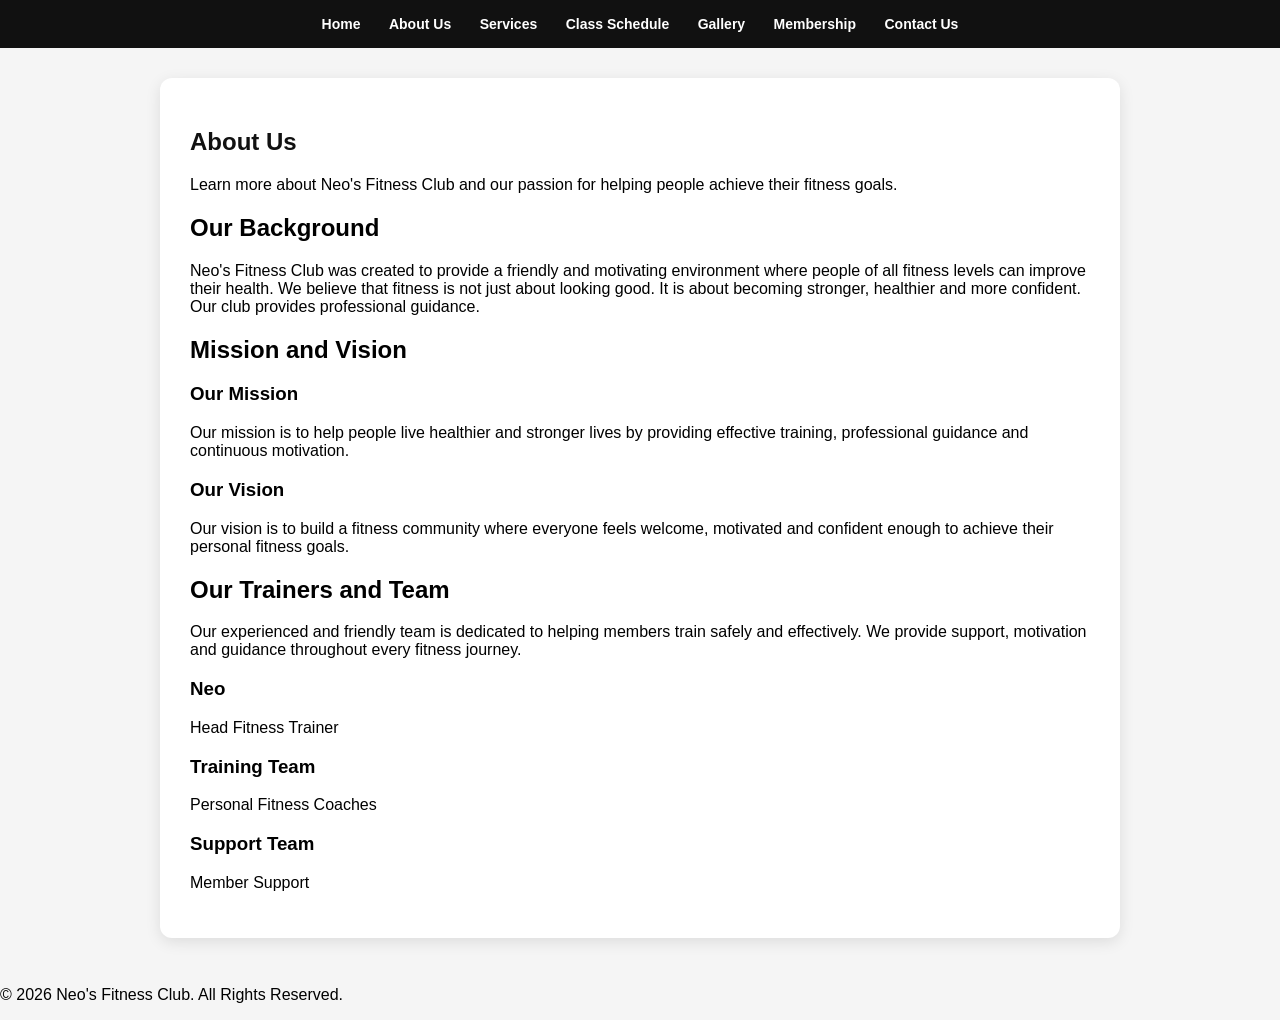
==== HTML/About Us Page.html @ 88920744 "Fixed HTML structure, added comments, changelog and references" ====
<!DOCTYPE html>
<html>
<head>
    <title>About Us - Neo's Fitness Club</title>
    <link rel="stylesheet" href="../CSS/styling.css">
</head>
<body class="inner-page">
    <!-- /* Header with navigation - same on all pages */ -->
    <header>
        <nav>
            <a href="../index.html">Home</a>
            <a href="About Us Page.html">About Us</a>
            <a href="Services.html">Services</a>
            <a href="Class Schedule Page.html">Class Schedule</a>
            <a href="Gallery Page.html">Gallery</a>
            <a href="Membership Registration Page.html">Membership</a>
            <a href="Contact Us Page.html">Contact Us</a>
        </nav>
    </header>

    <!-- /* Main content area */ -->
    <main>
        <section>
            <div class="card">
               <h1>About Us</h1>
    <p>Learn more about Neo's Fitness Club and our passion for helping people achieve their fitness goals.</p>

    <h2>Our Background</h2>
    <p>Neo's Fitness Club was created to provide a friendly and motivating environment where people of all fitness levels can improve their health. We believe that fitness is not just about looking good. It is about becoming stronger, healthier and more confident. Our club provides professional guidance.</p>

    <h2>Mission and Vision</h2>
    <h3>Our Mission</h3>
    <p>Our mission is to help people live healthier and stronger lives by providing effective training, professional guidance and continuous motivation.</p>

    <h3>Our Vision</h3>
    <p>Our vision is to build a fitness community where everyone feels welcome, motivated and confident enough to achieve their personal fitness goals.</p>

    <h2>Our Trainers and Team</h2>
    <p>Our experienced and friendly team is dedicated to helping members train safely and effectively. We provide support, motivation and guidance throughout every fitness journey.</p>

    <h3>Neo</h3>
    <p>Head Fitness Trainer</p>

    <h3>Training Team</h3>
    <p>Personal Fitness Coaches</p>

    <h3>Support Team</h3>
    <p>Member Support</p>
               
            </div>
        </section>
    </main>

    <!-- /* Footer section */ -->
    <footer>
        <p><br>© 2026 Neo's Fitness Club. All Rights Reserved.</p>
    </footer>
</body>
</html>
---- CSS/styling.css ----
/* NEO'S FITNESS CLUB - FINAL CSS - FOR ALL PAGES */
body {
    font-family: Arial, sans-serif;
    margin: 0;
    padding: 0;
    background: #f5f5f5;
}
nav {
    background: #111;
    padding: 15px;
    text-align: center;
    position: sticky;
    top: 0;
}
nav a {
    color: white;
    text-decoration: none;
    margin: 0 12px;
    font-weight: bold;
    font-size: 14px;
}
nav a:hover {
    color: #ff6600;
}
.card {
    background: white;
    max-width: 900px;
    margin: 30px auto;
    padding: 30px;
    border-radius: 12px;
    box-shadow: 0 4px 15px rgba(0,0,0,0.1);
}
h1 {
    color: #111;
}
img {
    border-radius: 10px;
    max-width: 100%;
}
table {
    width: 100%;
    border-collapse: collapse;
    margin: 20px 0;
}
th, td {
    border: 1px solid #5a4a42;
    padding: 12px;
    text-align: left;
}
th {
    background: #3a2e2a;
    color: white;
}
td {
    background: #fffaf5;
}
tr:nth-child(even) td {
    background: #efe9e1;
}
/* FIX HUGE GALLERY IMAGES */
.gallery-grid {
    display: grid;
    grid-template-columns: 1fr 1fr;
    gap: 15px;
}
.gallery-grid img, .gallery-item img {
    width: 100% !important;
    height: 200px !important;
    object-fit: cover;
    border-radius: 10px;
    display: block;
}
/* Aesthetic Form - Membership */
form label {
    display: block;
    margin-top: 12px;
    font-weight: bold;
    color: #3a2e2a;
}
form input[type="text"], form input[type="email"], 
form input[type="tel"], form input[type="date"], form select {
    width: 100%;
    padding: 10px;
    margin-top: 5px;
    border: 1px solid #e8ddd0;
    border-radius: 6px;
    background: white;
    box-sizing: border-box;
}
form button {
    margin-top: 20px;
    background: #ff6600;
    color: white;
    border: none;
    padding: 12px 25px;
    border-radius: 6px;
    cursor: pointer;
    font-size: 16px;
}
form button:hover {
    background: #3a2e2a;
}
.radio-group {
    margin: 15px 0;
    background: white;
    padding: 15px;
    border-radius: 6px;
    border: 1px solid #e8ddd0;
}
.contact-grid {
    display: grid;
    grid-template-columns: 1fr 1fr;
    gap: 30px;
    margin-top: 20px;
}
textarea {
    width: 100%;
    padding: 10px;
    border: 1px solid #e8ddd0;
    border-radius: 6px;
    box-sizing: border-box;
}
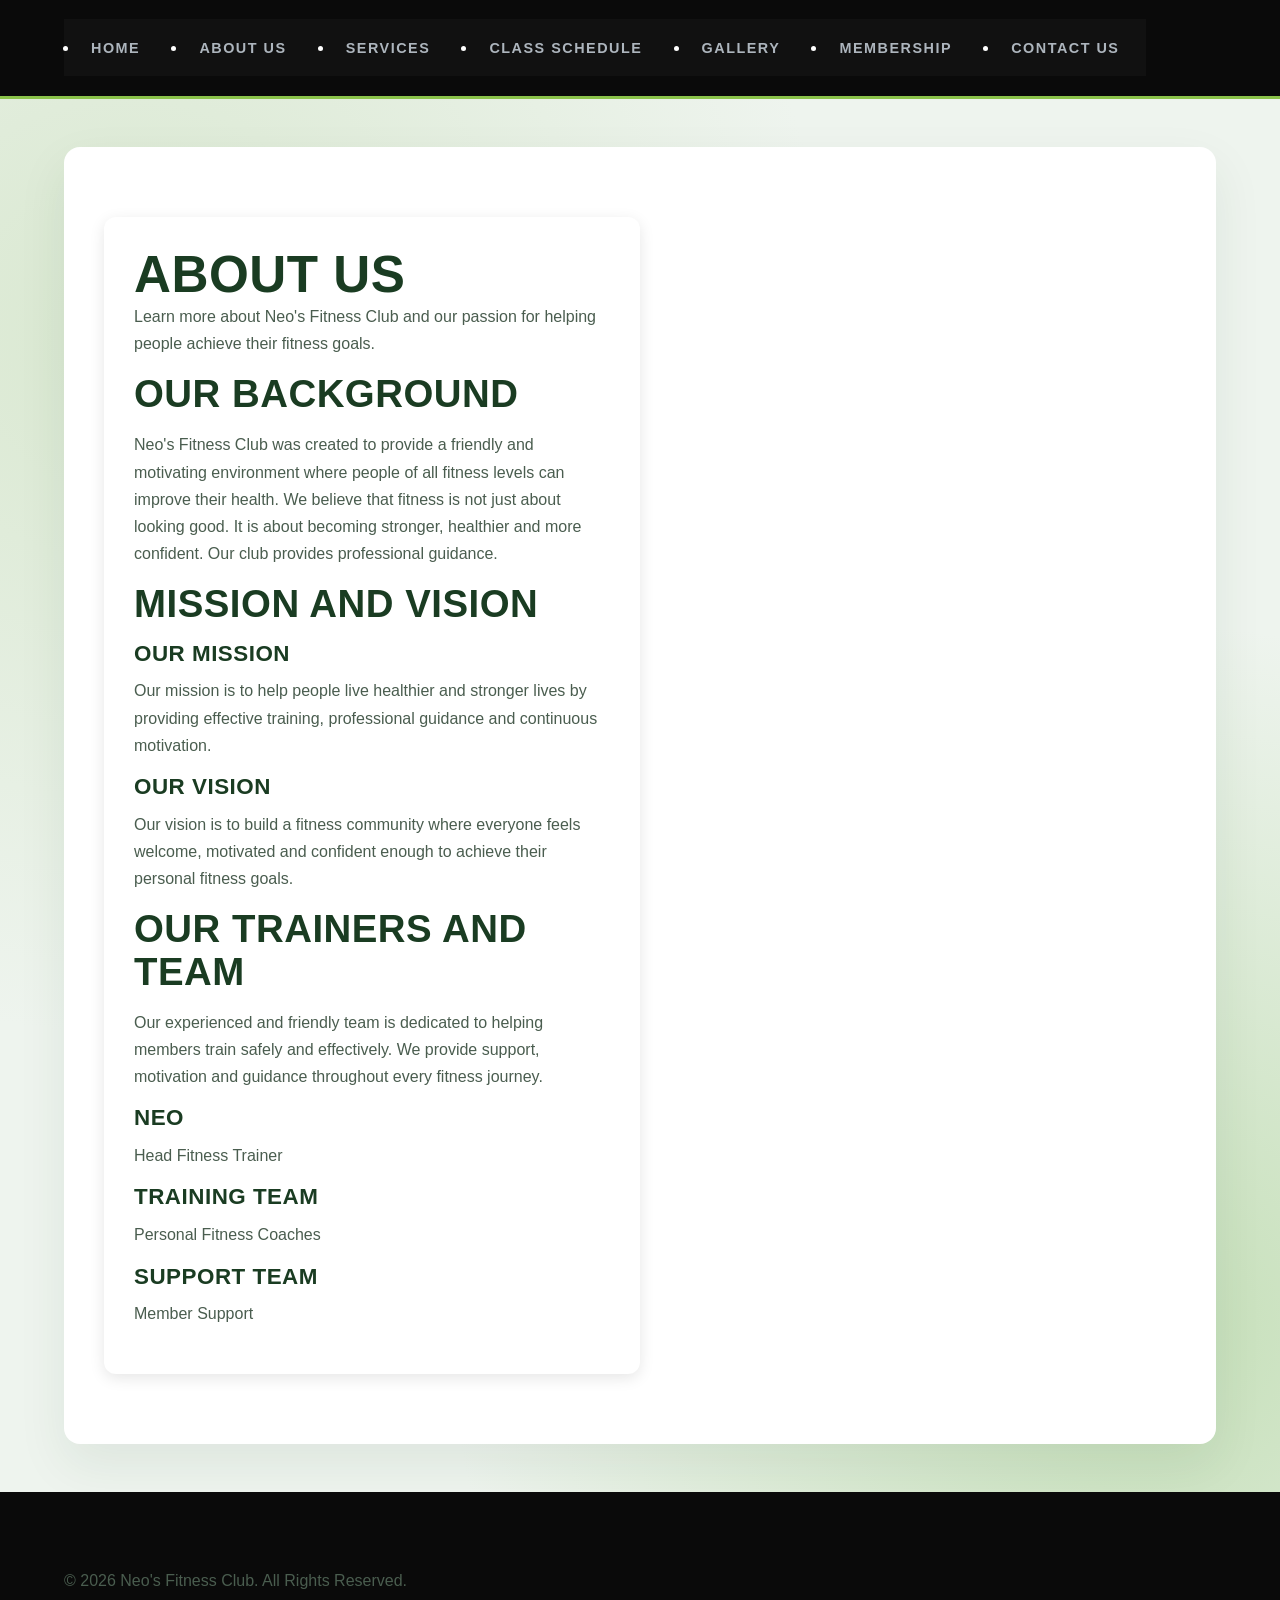
==== commit 4267000a: "Added unorderd list" ====
--- a/HTML/About Us Page.html
+++ b/HTML/About Us Page.html
@@ -6,17 +6,19 @@
 </head>
 <body class="inner-page">
     <!-- /* Header with navigation - same on all pages */ -->
-    <header>
-        <nav>
-            <a href="../index.html">Home</a>
-            <a href="About Us Page.html">About Us</a>
-            <a href="Services.html">Services</a>
-            <a href="Class Schedule Page.html">Class Schedule</a>
-            <a href="Gallery Page.html">Gallery</a>
-            <a href="Membership Registration Page.html">Membership</a>
-            <a href="Contact Us Page.html">Contact Us</a>
-        </nav>
-    </header>
+<header>
+<nav>
+    <ul>
+    <li><a href="../index.html">HOME</a></li>
+    <li><a href="About Us Page.html">ABOUT US</a></li>
+    <li><a href="Services.html">SERVICES</a></li>
+    <li><a href="Class Schedule Page.html">CLASS SCHEDULE</a></li>
+    <li><a href="Gallery Page.html">GALLERY</a></li>
+    <li><a href="Membership Registration Page.html">MEMBERSHIP</a></li>
+    <li><a href="Contact Us Page.html">CONTACT US</a></li>
+    </ul>
+</nav>
+</header>
 
     <!-- /* Main content area */ -->
     <main>
--- a/CSS/styling.css
+++ b/CSS/styling.css
@@ -1,4 +1,4 @@
-/* NEO'S FITNESS CLUB - FINAL CSS - FOR ALL PAGES */
+/* NEO'S FITNESS CLUB  CSS - FOR ALL PAGES */
 body {
     font-family: Arial, sans-serif;
     margin: 0;
@@ -63,9 +63,9 @@
     grid-template-columns: 1fr 1fr;
     gap: 15px;
 }
-.gallery-grid img, .gallery-item img {
-    width: 100% !important;
-    height: 200px !important;
+.gallery-grid img {
+    width: 100%;
+    height: 200px ;
     object-fit: cover;
     border-radius: 10px;
     display: block;
@@ -89,7 +89,7 @@
 }
 form button {
     margin-top: 20px;
-    background: #ff6600;
+    background: #6600ffae;
     color: white;
     border: none;
     padding: 12px 25px;
@@ -119,4 +119,396 @@
     border: 1px solid #e8ddd0;
     border-radius: 6px;
     box-sizing: border-box;
+}
+/* =======================================================
+   NEO'S FITNESS CLUB
+   ======================================================= */
+
+/* 2.2 CSS RESET + 3.2 RELATIVE UNITS */
+* {
+    margin: 0;
+    padding: 0;
+    box-sizing: border-box;
+}
+
+:root {
+    /* PROFESSIONAL FITNESS PALETTE */
+    --black: #0a0a0a;
+    --charcoal: #1c1c1e;
+    --dark-grey: #2c2c2e;
+    --off-white: #f8f9fa;
+    --light-grey: #e9ecef;
+    --red: #e10600; /* Power Red - Professional */
+    --red-hover: #b80500;
+    --text-dark: #212529;
+    --text-light: #adb5bd;
+}
+
+html {
+    scroll-behavior: smooth;
+}
+
+body {
+    /* 2.2 Base Style + 2.3 Typography */
+    font-family: 'Inter', 'Segoe UI', Roboto, sans-serif;
+    font-size: 1rem;
+    line-height: 1.7;
+    color: var(--text-dark);
+    background-color: var(--off-white);
+}
+
+/* 2.3 TYPOGRAPHY */
+h1, h2, h3 {
+    font-family: 'Oswald', 'Montserrat', sans-serif;
+    font-weight: 700;
+    line-height: 1.1;
+    letter-spacing: 0.5px;
+    text-transform: uppercase;
+    color: var(--black);
+}
+
+h1 { font-size: 3.5rem; }
+h2 { font-size: 2.5rem; margin-bottom: 1rem; }
+h3 { font-size: 1.4rem; margin-bottom: 0.5em; }
+p { font-size: 1rem; margin-bottom: 1em; color: #495057; }
+
+/* -------------------------------------------------------
+   2.4 LAYOUT STRUCTURE - DESKTOP
+   display, flex-direction, grid-template-areas
+   ------------------------------------------------------- */
+header {
+    display: flex;
+    flex-direction: row;
+    justify-content: space-between;
+    align-items: center;
+    padding: 1.2rem 5%;
+    background-color: var(--black);
+    color: white;
+    position: sticky;
+    top: 0;
+    z-index: 100;
+    border-bottom: 3px solid var(--red);
+}
+
+nav ul {
+    display: flex;
+    flex-direction: row;
+    gap: 2.5rem;
+}
+
+.hero {
+    display: grid;
+    grid-template-areas: "content image";
+    grid-template-columns: 1.1fr 0.9fr;
+    align-items: center;
+    min-height: 90vh;
+    padding: 5rem 5%;
+    background-color: var(--black);
+    color: white;
+}
+
+.hero h1, .hero p { color: white; }
+
+.container {
+    display: grid;
+    grid-template-columns: 2fr 1fr;
+    gap: 3rem;
+    width: 90%;
+    max-width: 1300px;
+    margin: 4rem auto;
+}
+
+.classes-wrapper {
+    display: flex;
+    flex-direction: row;
+    justify-content: space-between;
+    gap: 2rem;
+}
+
+footer {
+    display: flex;
+    flex-direction: row;
+    justify-content: space-between;
+    padding: 3rem 5%;
+    background-color: var(--black);
+    color: var(--text-light);
+}
+
+/* -------------------------------------------------------
+   2.5 VISUAL STYLES - Professional Backgrounds
+   color, background-color, border, box-shadow
+   :hover, :focus, :active
+   ------------------------------------------------------- */
+.logo {
+    font-family: 'Oswald', sans-serif;
+    font-size: 1.9rem;
+    font-weight: 800;
+    letter-spacing: 1px;
+    color: white;
+}
+.logo span { color: var(--red); }
+
+nav ul li a {
+    font-size: 0.9rem;
+    font-weight: 600;
+    letter-spacing: 1.5px;
+    text-transform: uppercase;
+    color: var(--text-light);
+    transition: all 0.3s ease;
+}
+
+.btn {
+    display: inline-block;
+    background-color: var(--red);
+    color: white;
+    border: 2px solid var(--red);
+    padding: 0.9em 2.2em;
+    font-weight: 700;
+    letter-spacing: 1px;
+    text-transform: uppercase;
+    border-radius: 2px;
+    box-shadow: 0 8px 20px rgba(225, 6, 0, 0.3);
+    transition: all 0.3s ease;
+}
+
+.class-card {
+    background-color: #ffffff;
+    border: 1px solid var(--light-grey);
+    border-left: 4px solid var(--red);
+    border-radius: 4px;
+    padding: 2rem;
+    box-shadow: 0 10px 30px rgba(0,0,0,0.05);
+    transition: all 0.3s ease;
+}
+
+/* Professional hover states */
+
+
+nav ul{
+    
+}
+
+.btn:hover {
+    background-color: var(--red-hover);
+    border-color: var(--red-hover);
+    box-shadow: 0 12px 30px rgba(225, 6, 0, 0.4);
+    transform: translateY(-3px);
+}
+.btn:active {
+    transform: translateY(0px);
+    box-shadow: 0 4px 10px rgba(0,0,0,0.2);
+}
+
+.class-card:hover {
+    transform: translateY(-8px);
+    border-left-color: var(--black);
+    box-shadow: 0 20px 40px rgba(0,0,0,0.1);
+}
+
+/* -------------------------------------------------------
+   3.3 RESPONSIVE IMAGES
+   ------------------------------------------------------- */
+.responsive-img, picture img {
+    width: 100%;
+    height: auto;
+    max-width: 100%;
+    object-fit: cover;
+    border-radius: 2px;
+}
+
+/* -------------------------------------------------------
+   3.1 BREAKPOINTS + 3.2 RELATIVE UNITS (rem, em, %)
+   ------------------------------------------------------- */
+@media screen and (max-width: 480px) {
+    h1 { font-size: 2.8rem; }
+    .hero {
+        grid-template-areas: "content" "image";
+        grid-template-columns: 1fr;
+        min-height: auto;
+        text-align: center;
+    }
+    .container { grid-template-columns: 1fr; width: 95%; }
+}
+
+@media screen and (max-width: 480px) {
+    header { flex-direction: column; gap: 1rem; }
+    nav ul { flex-direction: column; gap: 1rem; text-align: center; }
+    .classes-wrapper { flex-direction: column; }
+    footer { flex-direction: column; gap: 2rem; text-align: center; }
+    h1 { font-size: 2.2rem; }
+    .hero { padding: 3rem 5%; }
+}
+/* =======================================================
+   NEO'S FITNESS CLUB - FINAL COMBINED EDITION
+   Professional + Modern Green Background
+   ======================================================= */
+
+/* 2.2 BASE + RESET + 3.2 RELATIVE UNITS */
+* { margin: 0; padding: 0; box-sizing: border-box; }
+
+:root {
+  --sage-bg: #eef4ee;
+  --sage-light: #d9e8d0;
+  --forest: #1a3c22;
+  --forest-light: #2a5a35;
+  --lime: #8bc34a;
+  --lime-hover: #7cb342;
+  --white: #ffffff;
+  --black: #0a0a0a;
+}
+
+html { scroll-behavior: smooth; }
+
+body {
+  /* 2.2 Default style */
+  font-family: 'Inter', 'Segoe UI', sans-serif;
+  font-size: 1rem; /* 3.2 rem */
+  line-height: 1.7;
+  color: #2f3e34;
+  /* NEW MODERN GREEN - replaces white */
+  background-color: var(--sage-bg);
+  background-image: 
+    radial-gradient(circle at 10% 20%, #d9e8d0 0%, transparent 40%),
+    radial-gradient(circle at 90% 80%, #c5dfb8 0%, transparent 40%);
+}
+
+/* 2.3 TYPOGRAPHY */
+h1, h2, h3 {
+  font-family: 'Oswald', sans-serif;
+  font-weight: 800;
+  line-height: 1.1;
+  text-transform: uppercase;
+  color: var(--forest);
+}
+h1 { font-size: 3.2rem; font-weight: 800; }
+h2 { font-size: 2.4rem; margin-bottom: 1rem; }
+h3 { font-size: 1.4rem; margin-bottom: 0.5em; }
+p { font-size: 1rem; margin-bottom: 1em; color: #4a5d4f; }
+
+/* 2.4 LAYOUT STRUCTURE */
+header {
+  display: flex; /* display */
+  flex-direction: row; /* flex-direction */
+  justify-content: space-between; /* from screenshot */
+  align-items: center; /* align-items */
+  padding: 1.2rem 5%; /* 3.2 % */
+  background-color: var(--black);
+  color: white;
+  border-bottom: 3px solid var(--lime);
+  position: sticky;
+  top: 0;
+  z-index: 100;
+}
+
+nav ul {
+  display: flex;
+  flex-direction: row;
+  gap: 2.2rem;
+}
+
+.hero {
+  display: grid; /* Grid */
+  grid-template-areas: "content image"; /* grid-template-areas */
+  grid-template-columns: 1.1fr 0.9fr;
+  align-items: center;
+  min-height: 85vh;
+  padding: 5rem 5%; /* 3.2 % */
+  background: linear-gradient(135deg, #0a0a0a 0%, var(--forest) 100%);
+  color: white;
+}
+.hero h1, .hero p { color: white; }
+
+
+.about-container, .container, main, .content-card {
+  display: grid;
+  grid-template-columns: 1fr 1fr;
+  width: 90%; /* 3.2 % */
+  max-width: 1200px;
+  margin: 3rem auto;
+  background: var(--white);
+  padding: 2.5rem;
+  border-radius: 16px;
+  box-shadow: 0 20px 50px rgba(26,60,34,0.08);
+}
+
+.about-container { display: block; } 
+
+.classes-wrapper {
+  display: flex;
+  flex-direction: row;
+  justify-content: space-between;
+  gap: 2rem;
+  width: 90%;
+  max-width: 1200px;
+  margin: 2rem auto;
+}
+
+footer {
+  display: flex;
+  flex-direction: row;
+  justify-content: space-between;
+  padding: 3rem 5%;
+  background-color: var(--black);
+  color: #c5d9c8;
+  margin-top: 3rem;
+}
+
+/* 2.5 VISUAL STYLES - color, background-color, border, box-shadow */
+.logo { font-family: 'Oswald'; font-size: 1.9rem; font-weight: 800; }
+.logo span { color: var(--lime); }
+
+nav a { color: #c5d9c8; font-weight: 600; text-transform: uppercase; font-size: 0.9rem; transition: 0.3s; }
+
+.btn {
+  display: inline-block;
+  background-color: var(--lime);
+  color: var(--forest);
+  border: 2px solid var(--lime); /* border */
+  padding: 0.9em 2.2em; /* 3.2 em */
+  border-radius: 50px;
+  box-shadow: 0 8px 20px rgba(139,195,74,0.3); /* box-shadow */
+  font-weight: 800;
+  transition: 0.3s;
+}
+
+.class-card, .info-box {
+  background-color: var(--white);
+  border: 1px solid var(--sage-light);
+  border-left: 5px solid var(--lime);
+  border-radius: 12px;
+  padding: 2rem;
+  box-shadow: 0 10px 30px rgba(0,0,0,0.06);
+  transition: 0.3s;
+}
+
+/* :hover, :focus, :active */
+nav a:hover { color: white; }
+nav a:focus { outline: 2px solid var(--lime); outline-offset: 4px; }
+.btn:hover { background-color: var(--lime-hover); transform: translateY(-3px); box-shadow: 0 12px 30px rgba(139,195,74,0.4); }
+.btn:active { transform: translateY(0); }
+.class-card:hover { transform: translateY(-6px); box-shadow: 0 20px 40px rgba(0,0,0,0.12); }
+
+/* 3.3 RESPONSIVE IMAGES */
+.responsive-img, picture img {
+  width: 100%; /* 3.2 % */
+  height: auto;
+  max-width: 100%;
+  border-radius: 8px;
+  object-fit: cover;
+}
+
+/* 3.1 BREAKPOINTS + 3.2 rem/em/% */
+@media screen and (max-width: 1024px) {
+  h1 { font-size: 2.8rem; }
+  .hero { grid-template-areas: "content" "image"; grid-template-columns: 1fr; text-align: center; }
+  .container { grid-template-columns: 1fr; width: 95%; }
+}
+
+@media screen and (max-width: 480px) {
+  header { flex-direction: column; gap: 1rem; }
+  nav ul { flex-direction: column; gap: 0.8rem; }
+  .classes-wrapper { flex-direction: column; }
+  .about-container, .container { display: block; padding: 1.5rem; }
+  footer { flex-direction: column; gap: 1.5rem; text-align: center; }
+  h1 { font-size: 2.2rem; }
 }
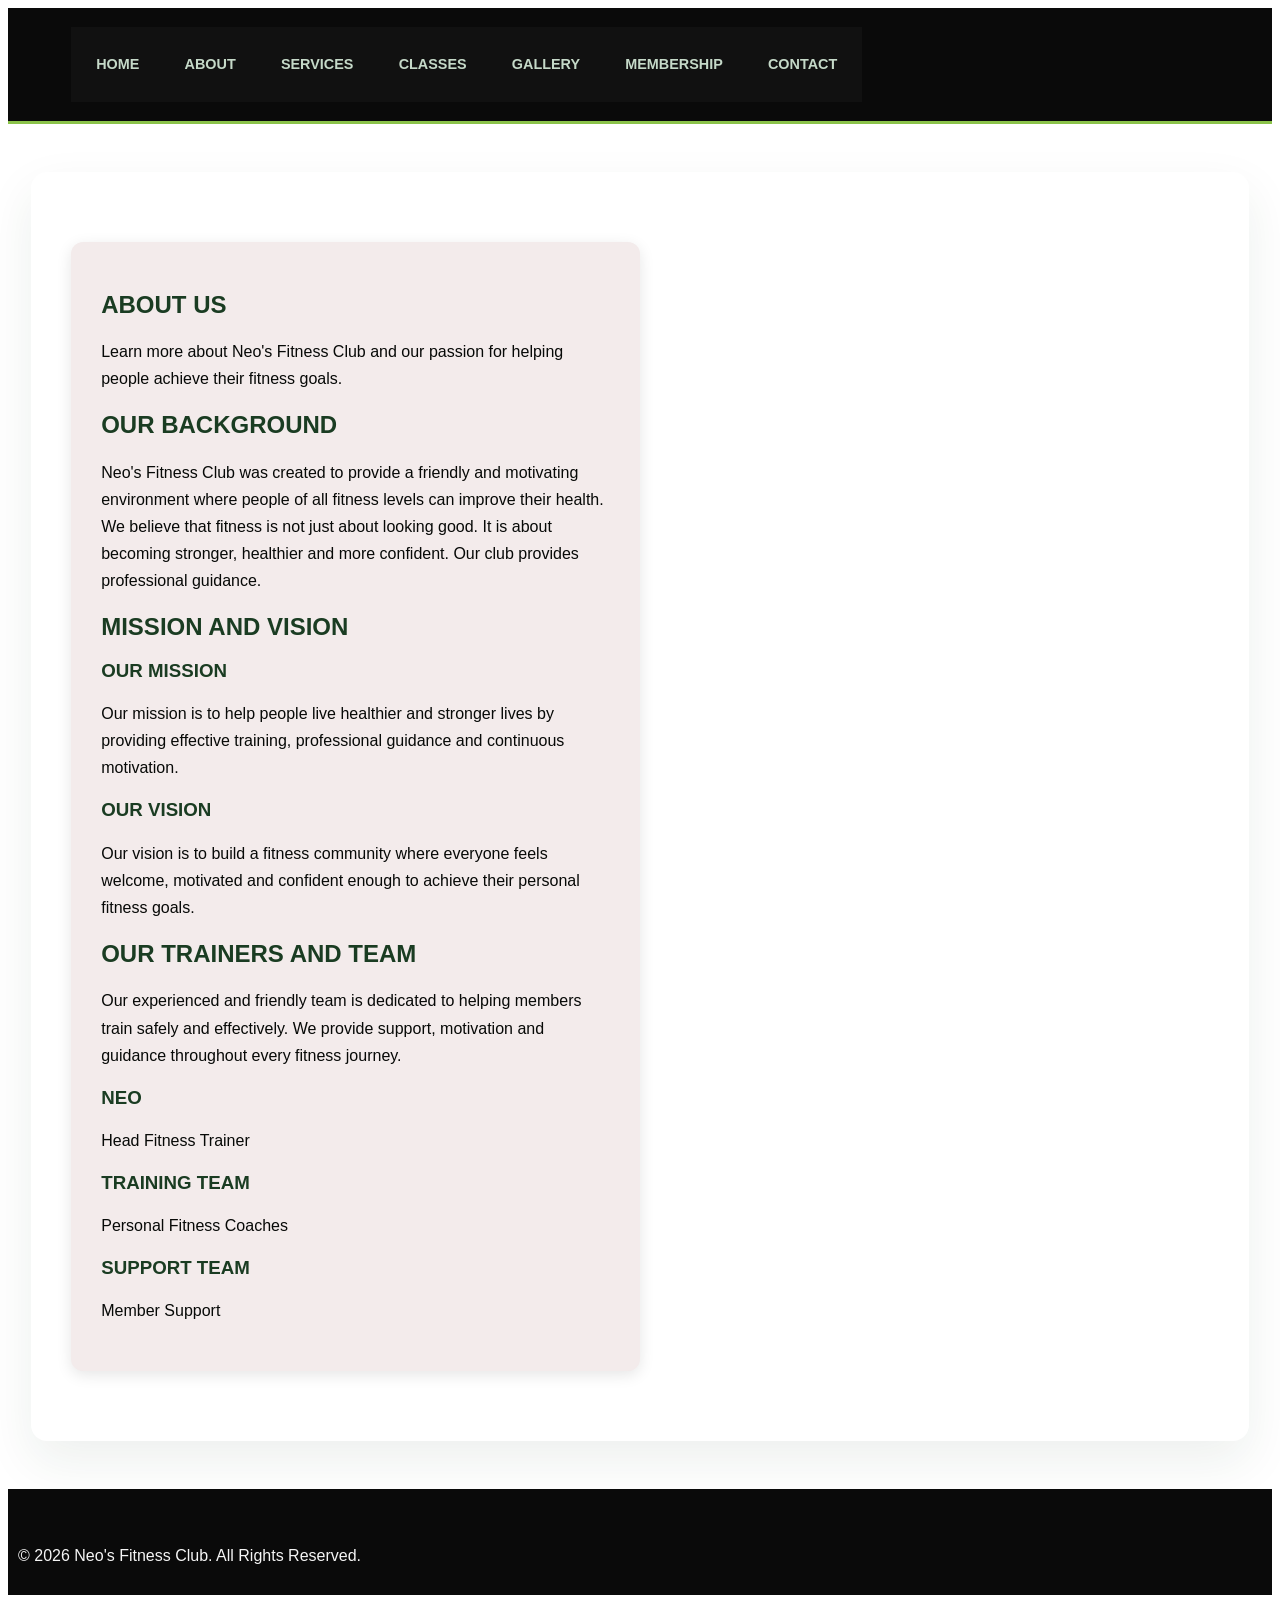
==== commit f09e37de: "edited nav bar" ====
--- a/HTML/About Us Page.html
+++ b/HTML/About Us Page.html
@@ -10,12 +10,12 @@
 <nav>
     <ul>
     <li><a href="../index.html">HOME</a></li>
-    <li><a href="About Us Page.html">ABOUT US</a></li>
+    <li><a href="About Us Page.html">ABOUT </a></li>
     <li><a href="Services.html">SERVICES</a></li>
-    <li><a href="Class Schedule Page.html">CLASS SCHEDULE</a></li>
+    <li><a href="Class Schedule Page.html">CLASSES</a></li>
     <li><a href="Gallery Page.html">GALLERY</a></li>
     <li><a href="Membership Registration Page.html">MEMBERSHIP</a></li>
-    <li><a href="Contact Us Page.html">CONTACT US</a></li>
+    <li><a href="Contact Us Page.html">CONTACT</a></li>
     </ul>
 </nav>
 </header>
--- a/CSS/styling.css
+++ b/CSS/styling.css
@@ -1,29 +1,37 @@
-/* NEO'S FITNESS CLUB  CSS - FOR ALL PAGES */
-body {
-    font-family: Arial, sans-serif;
-    margin: 0;
-    padding: 0;
-    background: #f5f5f5;
-}
+/* NEO'S FITNESS CLUB */
+
+
 nav {
     background: #111;
     padding: 15px;
-    text-align: center;
-    position: sticky;
-    top: 0;
-}
-nav a {
+    text-align: left;
+    margin: 0px;
+}
+nav ul, nav a {
     color: white;
     text-decoration: none;
-    margin: 0 12px;
+    margin: 5px;
+    width: 100%;
     font-weight: bold;
     font-size: 14px;
+    padding: 0;   
+    display: flex;
+    flex-direction: row;
+    list-style: none; 
+    align-items: center;
+
 }
 nav a:hover {
     color: #ff6600;
 }
+ 
+
+    
+
+/* TYPOGRAPHY */
+
 .card {
-    background: white;
+    background: rgb(243, 235, 235);
     max-width: 900px;
     margin: 30px auto;
     padding: 30px;
@@ -37,6 +45,9 @@
     border-radius: 10px;
     max-width: 100%;
 }
+
+/* Table */
+
 table {
     width: 100%;
     border-collapse: collapse;
@@ -57,6 +68,8 @@
 tr:nth-child(even) td {
     background: #efe9e1;
 }
+
+
 /* FIX HUGE GALLERY IMAGES */
 .gallery-grid {
     display: grid;
@@ -70,7 +83,9 @@
     border-radius: 10px;
     display: block;
 }
+
 /* Aesthetic Form - Membership */
+
 form label {
     display: block;
     margin-top: 12px;
@@ -89,7 +104,7 @@
 }
 form button {
     margin-top: 20px;
-    background: #6600ffae;
+    background: orange;
     color: white;
     border: none;
     padding: 12px 25px;
@@ -120,57 +135,9 @@
     border-radius: 6px;
     box-sizing: border-box;
 }
-/* =======================================================
-   NEO'S FITNESS CLUB
-   ======================================================= */
-
-/* 2.2 CSS RESET + 3.2 RELATIVE UNITS */
-* {
-    margin: 0;
-    padding: 0;
-    box-sizing: border-box;
-}
-
-:root {
-    /* PROFESSIONAL FITNESS PALETTE */
-    --black: #0a0a0a;
-    --charcoal: #1c1c1e;
-    --dark-grey: #2c2c2e;
-    --off-white: #f8f9fa;
-    --light-grey: #e9ecef;
-    --red: #e10600; /* Power Red - Professional */
-    --red-hover: #b80500;
-    --text-dark: #212529;
-    --text-light: #adb5bd;
-}
-
-html {
-    scroll-behavior: smooth;
-}
-
-body {
-    /* 2.2 Base Style + 2.3 Typography */
-    font-family: 'Inter', 'Segoe UI', Roboto, sans-serif;
-    font-size: 1rem;
-    line-height: 1.7;
-    color: var(--text-dark);
-    background-color: var(--off-white);
-}
-
-/* 2.3 TYPOGRAPHY */
-h1, h2, h3 {
-    font-family: 'Oswald', 'Montserrat', sans-serif;
-    font-weight: 700;
-    line-height: 1.1;
-    letter-spacing: 0.5px;
-    text-transform: uppercase;
-    color: var(--black);
-}
-
-h1 { font-size: 3.5rem; }
-h2 { font-size: 2.5rem; margin-bottom: 1rem; }
-h3 { font-size: 1.4rem; margin-bottom: 0.5em; }
-p { font-size: 1rem; margin-bottom: 1em; color: #495057; }
+
+
+
 
 /* -------------------------------------------------------
    2.4 LAYOUT STRUCTURE - DESKTOP
@@ -178,22 +145,11 @@
    ------------------------------------------------------- */
 header {
     display: flex;
-    flex-direction: row;
     justify-content: space-between;
-    align-items: center;
-    padding: 1.2rem 5%;
+    align-items: left;
     background-color: var(--black);
     color: white;
-    position: sticky;
-    top: 0;
-    z-index: 100;
     border-bottom: 3px solid var(--red);
-}
-
-nav ul {
-    display: flex;
-    flex-direction: row;
-    gap: 2.5rem;
 }
 
 .hero {
@@ -227,12 +183,17 @@
 
 footer {
     display: flex;
-    flex-direction: row;
     justify-content: space-between;
-    padding: 3rem 5%;
     background-color: var(--black);
-    color: var(--text-light);
-}
+    padding: 10px;
+}
+footer p{
+    color: whitesmoke;
+    text-align: center;
+
+}
+    
+
 
 /* -------------------------------------------------------
    2.5 VISUAL STYLES - Professional Backgrounds
@@ -248,15 +209,6 @@
 }
 .logo span { color: var(--red); }
 
-nav ul li a {
-    font-size: 0.9rem;
-    font-weight: 600;
-    letter-spacing: 1.5px;
-    text-transform: uppercase;
-    color: var(--text-light);
-    transition: all 0.3s ease;
-}
-
 .btn {
     display: inline-block;
     background-color: var(--red);
@@ -282,11 +234,6 @@
 }
 
 /* Professional hover states */
-
-
-nav ul{
-    
-}
 
 .btn:hover {
     background-color: var(--red-hover);
@@ -338,13 +285,8 @@
     h1 { font-size: 2.2rem; }
     .hero { padding: 3rem 5%; }
 }
-/* =======================================================
-   NEO'S FITNESS CLUB - FINAL COMBINED EDITION
-   Professional + Modern Green Background
-   ======================================================= */
 
 /* 2.2 BASE + RESET + 3.2 RELATIVE UNITS */
-* { margin: 0; padding: 0; box-sizing: border-box; }
 
 :root {
   --sage-bg: #eef4ee;
@@ -364,14 +306,9 @@
   font-family: 'Inter', 'Segoe UI', sans-serif;
   font-size: 1rem; /* 3.2 rem */
   line-height: 1.7;
-  color: #2f3e34;
-  /* NEW MODERN GREEN - replaces white */
-  background-color: var(--sage-bg);
-  background-image: 
-    radial-gradient(circle at 10% 20%, #d9e8d0 0%, transparent 40%),
-    radial-gradient(circle at 90% 80%, #c5dfb8 0%, transparent 40%);
-}
-
+  color: #070907;
+
+}
 /* 2.3 TYPOGRAPHY */
 h1, h2, h3 {
   font-family: 'Oswald', sans-serif;
@@ -380,10 +317,7 @@
   text-transform: uppercase;
   color: var(--forest);
 }
-h1 { font-size: 3.2rem; font-weight: 800; }
-h2 { font-size: 2.4rem; margin-bottom: 1rem; }
-h3 { font-size: 1.4rem; margin-bottom: 0.5em; }
-p { font-size: 1rem; margin-bottom: 1em; color: #4a5d4f; }
+
 
 /* 2.4 LAYOUT STRUCTURE */
 header {
@@ -431,28 +365,6 @@
   box-shadow: 0 20px 50px rgba(26,60,34,0.08);
 }
 
-.about-container { display: block; } 
-
-.classes-wrapper {
-  display: flex;
-  flex-direction: row;
-  justify-content: space-between;
-  gap: 2rem;
-  width: 90%;
-  max-width: 1200px;
-  margin: 2rem auto;
-}
-
-footer {
-  display: flex;
-  flex-direction: row;
-  justify-content: space-between;
-  padding: 3rem 5%;
-  background-color: var(--black);
-  color: #c5d9c8;
-  margin-top: 3rem;
-}
-
 /* 2.5 VISUAL STYLES - color, background-color, border, box-shadow */
 .logo { font-family: 'Oswald'; font-size: 1.9rem; font-weight: 800; }
 .logo span { color: var(--lime); }
@@ -481,34 +393,6 @@
   transition: 0.3s;
 }
 
-/* :hover, :focus, :active */
-nav a:hover { color: white; }
-nav a:focus { outline: 2px solid var(--lime); outline-offset: 4px; }
-.btn:hover { background-color: var(--lime-hover); transform: translateY(-3px); box-shadow: 0 12px 30px rgba(139,195,74,0.4); }
-.btn:active { transform: translateY(0); }
-.class-card:hover { transform: translateY(-6px); box-shadow: 0 20px 40px rgba(0,0,0,0.12); }
-
-/* 3.3 RESPONSIVE IMAGES */
-.responsive-img, picture img {
-  width: 100%; /* 3.2 % */
-  height: auto;
-  max-width: 100%;
-  border-radius: 8px;
-  object-fit: cover;
-}
-
-/* 3.1 BREAKPOINTS + 3.2 rem/em/% */
-@media screen and (max-width: 1024px) {
-  h1 { font-size: 2.8rem; }
-  .hero { grid-template-areas: "content" "image"; grid-template-columns: 1fr; text-align: center; }
-  .container { grid-template-columns: 1fr; width: 95%; }
-}
-
-@media screen and (max-width: 480px) {
-  header { flex-direction: column; gap: 1rem; }
-  nav ul { flex-direction: column; gap: 0.8rem; }
-  .classes-wrapper { flex-direction: column; }
-  .about-container, .container { display: block; padding: 1.5rem; }
-  footer { flex-direction: column; gap: 1.5rem; text-align: center; }
-  h1 { font-size: 2.2rem; }
-}+
+
+
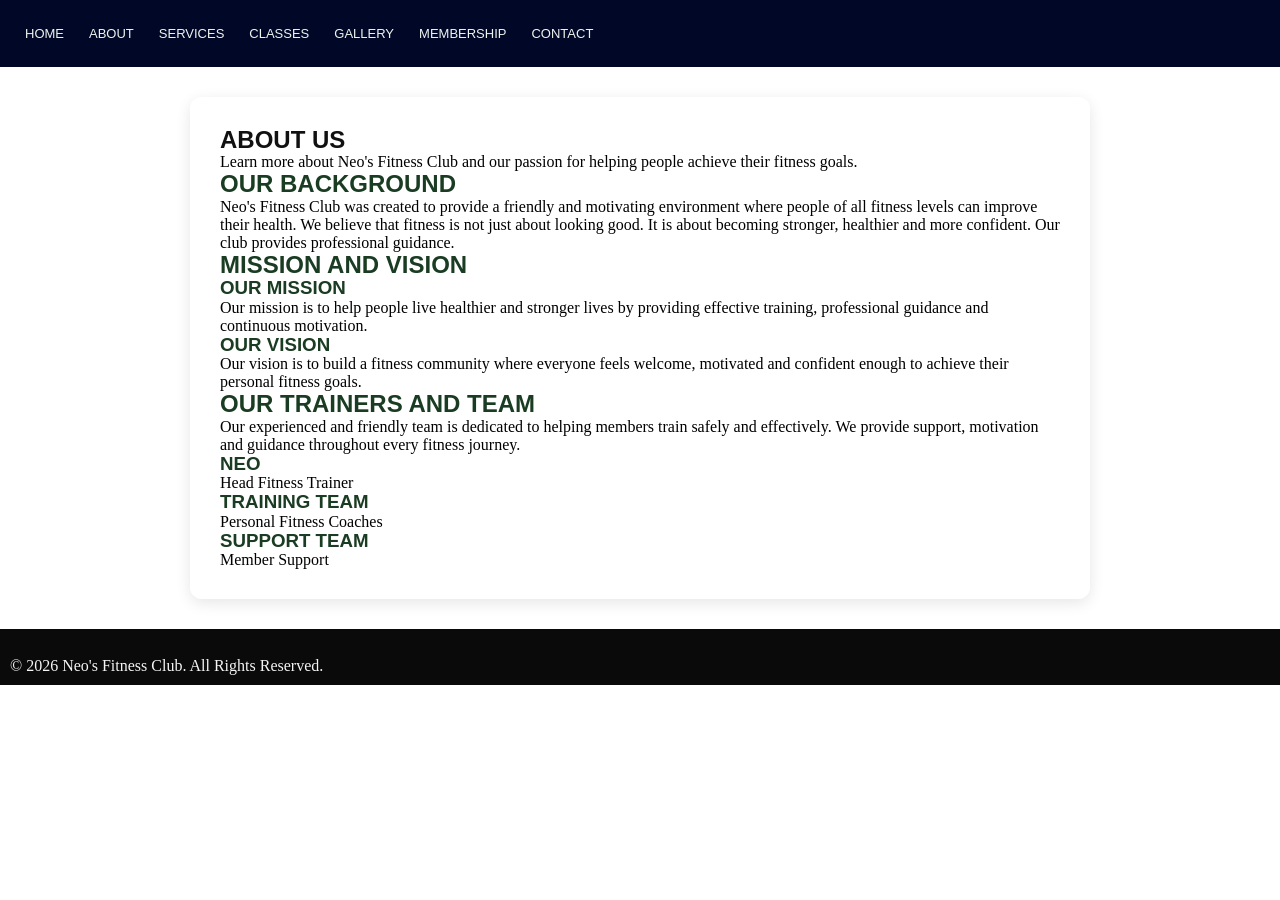
==== commit e076fb0c: "removed <main>" ====
--- a/HTML/About Us Page.html
+++ b/HTML/About Us Page.html
@@ -21,7 +21,7 @@
 </header>
 
     <!-- /* Main content area */ -->
-    <main>
+    
         <section>
             <div class="card">
                <h1>About Us</h1>
@@ -51,7 +51,7 @@
                
             </div>
         </section>
-    </main>
+
 
     <!-- /* Footer section */ -->
     <footer>
--- a/CSS/styling.css
+++ b/CSS/styling.css
@@ -1,37 +1,99 @@
 /* NEO'S FITNESS CLUB */
-
-
-nav {
-    background: #111;
-    padding: 15px;
-    text-align: left;
+*{
+    padding: 0;
+    margin: 0;
+    box-sizing: border-box;
+}
+
+/* 2.3 TYPOGRAPHY */
+h1, h2, h3 {
+  font-family: 'Oswald', sans-serif;
+  font-weight: 800;
+  line-height: 1.1;
+  text-transform: uppercase;
+  color: var(--forest);
+}
+
+.about-container, .container, main, .content-card {
+  display: grid;
+  grid-template-columns: 1fr 1fr;
+  width: 90%; /* 3.2 % */
+  max-width: 1200px;
+  margin: 3rem auto;
+  background: var(--white);
+  padding: 2.5rem;
+  border-radius: 16px;
+  box-shadow: 0 20px 50px rgba(26,60,34,0.08);
+}
+
+/* 2.5 VISUAL STYLES - color, background-color, border, box-shadow */
+.logo { 
+     font-family: 'Oswald';
+     font-size: 1.9rem; font-weight: 800; }
+.logo span { 
+    color: var(--lime);
+ }
+
+
+
+.btn {
+  display: inline-block;
+  background-color: var(--lime);
+  color: var(--forest);
+  border: 2px solid var(--lime); /* border */
+  padding: 0.9em 2.2em; /* 3.2 em */
+  border-radius: 50px;
+  box-shadow: 0 8px 20px rgba(139,195,74,0.3); /* box-shadow */
+  font-weight: 800;
+  transition: 0.3s;
+}
+
+.class-card, .info-box {
+  background-color: var(--white);
+  border: 1px solid var(--sage-light);
+  border-left: 5px solid var(--lime);
+  border-radius: 12px;
+  padding: 2rem;
+  box-shadow: 0 10px 30px rgba(0,0,0,0.06);
+  transition: 0.3s;
+}
+
+header{
+    background-color: #010827;
     margin: 0px;
-}
-nav ul, nav a {
-    color: white;
+    padding: 20px;
+   
+}
+nav a { 
+     color: #eef4ee;
+     font-family:'Gill Sans', 'Gill Sans MT', Calibri, 'Trebuchet MS', sans-serif;
+     text-decoration: none;
+     font-weight: 500;
+     font-size:small;
+     transition: 0.3s;
+     }
+     
+nav ul {
     text-decoration: none;
-    margin: 5px;
-    width: 100%;
-    font-weight: bold;
-    font-size: 14px;
-    padding: 0;   
+    margin: 0px;
+    width: 100%;
+    font-size: 15px;
+    padding: 5px;   
     display: flex;
     flex-direction: row;
     list-style: none; 
     align-items: center;
+    gap: 25px;
 
 }
 nav a:hover {
     color: #ff6600;
 }
  
-
-    
-
 /* TYPOGRAPHY */
 
 .card {
-    background: rgb(243, 235, 235);
+    background: rgba(255, 255, 255, 0.83);
     max-width: 900px;
     margin: 30px auto;
     padding: 30px;
@@ -45,6 +107,24 @@
     border-radius: 10px;
     max-width: 100%;
 }
+img.container-img{
+    width: 100%;
+    height: 25%;
+}
+
+ /* Layout Structure*/
+
+.hero {
+  display: grid; /* Grid */
+  grid-template-areas: "content image"; /* grid-template-areas */
+  grid-template-columns: 1.1fr 0.9fr;
+  align-items: center;
+  min-height: 85vh;
+  padding: 5rem 5%; /* 3.2 % */
+  background: linear-gradient(135deg, #0a0a0a 0%, var(--forest) 100%);
+  color: white;
+}
+.hero h1, .hero p { color: white; }
 
 /* Table */
 
@@ -143,14 +223,7 @@
    2.4 LAYOUT STRUCTURE - DESKTOP
    display, flex-direction, grid-template-areas
    ------------------------------------------------------- */
-header {
-    display: flex;
-    justify-content: space-between;
-    align-items: left;
-    background-color: var(--black);
-    color: white;
-    border-bottom: 3px solid var(--red);
-}
+
 
 .hero {
     display: grid;
@@ -278,12 +351,23 @@
 }
 
 @media screen and (max-width: 480px) {
-    header { flex-direction: column; gap: 1rem; }
-    nav ul { flex-direction: column; gap: 1rem; text-align: center; }
-    .classes-wrapper { flex-direction: column; }
-    footer { flex-direction: column; gap: 2rem; text-align: center; }
-    h1 { font-size: 2.2rem; }
-    .hero { padding: 3rem 5%; }
+    header { flex-direction: column;
+             gap: 1rem;
+         }
+    nav ul { flex-direction: column;
+             gap: 1rem;
+             text-align: center;
+         }
+    .classes-wrapper { flex-direction: column;
+     }
+    footer { flex-direction: column;
+             gap: 2rem;
+             text-align: center;
+         }
+    h1 { font-size: 2.2rem;
+     }
+    .hero { padding: 3rem 5%; 
+    }
 }
 
 /* 2.2 BASE + RESET + 3.2 RELATIVE UNITS */
@@ -301,98 +385,7 @@
 
 html { scroll-behavior: smooth; }
 
-body {
-  /* 2.2 Default style */
-  font-family: 'Inter', 'Segoe UI', sans-serif;
-  font-size: 1rem; /* 3.2 rem */
-  line-height: 1.7;
-  color: #070907;
-
-}
-/* 2.3 TYPOGRAPHY */
-h1, h2, h3 {
-  font-family: 'Oswald', sans-serif;
-  font-weight: 800;
-  line-height: 1.1;
-  text-transform: uppercase;
-  color: var(--forest);
-}
-
-
-/* 2.4 LAYOUT STRUCTURE */
-header {
-  display: flex; /* display */
-  flex-direction: row; /* flex-direction */
-  justify-content: space-between; /* from screenshot */
-  align-items: center; /* align-items */
-  padding: 1.2rem 5%; /* 3.2 % */
-  background-color: var(--black);
-  color: white;
-  border-bottom: 3px solid var(--lime);
-  position: sticky;
-  top: 0;
-  z-index: 100;
-}
-
-nav ul {
-  display: flex;
-  flex-direction: row;
-  gap: 2.2rem;
-}
-
-.hero {
-  display: grid; /* Grid */
-  grid-template-areas: "content image"; /* grid-template-areas */
-  grid-template-columns: 1.1fr 0.9fr;
-  align-items: center;
-  min-height: 85vh;
-  padding: 5rem 5%; /* 3.2 % */
-  background: linear-gradient(135deg, #0a0a0a 0%, var(--forest) 100%);
-  color: white;
-}
-.hero h1, .hero p { color: white; }
-
-
-.about-container, .container, main, .content-card {
-  display: grid;
-  grid-template-columns: 1fr 1fr;
-  width: 90%; /* 3.2 % */
-  max-width: 1200px;
-  margin: 3rem auto;
-  background: var(--white);
-  padding: 2.5rem;
-  border-radius: 16px;
-  box-shadow: 0 20px 50px rgba(26,60,34,0.08);
-}
-
-/* 2.5 VISUAL STYLES - color, background-color, border, box-shadow */
-.logo { font-family: 'Oswald'; font-size: 1.9rem; font-weight: 800; }
-.logo span { color: var(--lime); }
-
-nav a { color: #c5d9c8; font-weight: 600; text-transform: uppercase; font-size: 0.9rem; transition: 0.3s; }
-
-.btn {
-  display: inline-block;
-  background-color: var(--lime);
-  color: var(--forest);
-  border: 2px solid var(--lime); /* border */
-  padding: 0.9em 2.2em; /* 3.2 em */
-  border-radius: 50px;
-  box-shadow: 0 8px 20px rgba(139,195,74,0.3); /* box-shadow */
-  font-weight: 800;
-  transition: 0.3s;
-}
-
-.class-card, .info-box {
-  background-color: var(--white);
-  border: 1px solid var(--sage-light);
-  border-left: 5px solid var(--lime);
-  border-radius: 12px;
-  padding: 2rem;
-  box-shadow: 0 10px 30px rgba(0,0,0,0.06);
-  transition: 0.3s;
-}
-
-
-
-
+
+
+
+
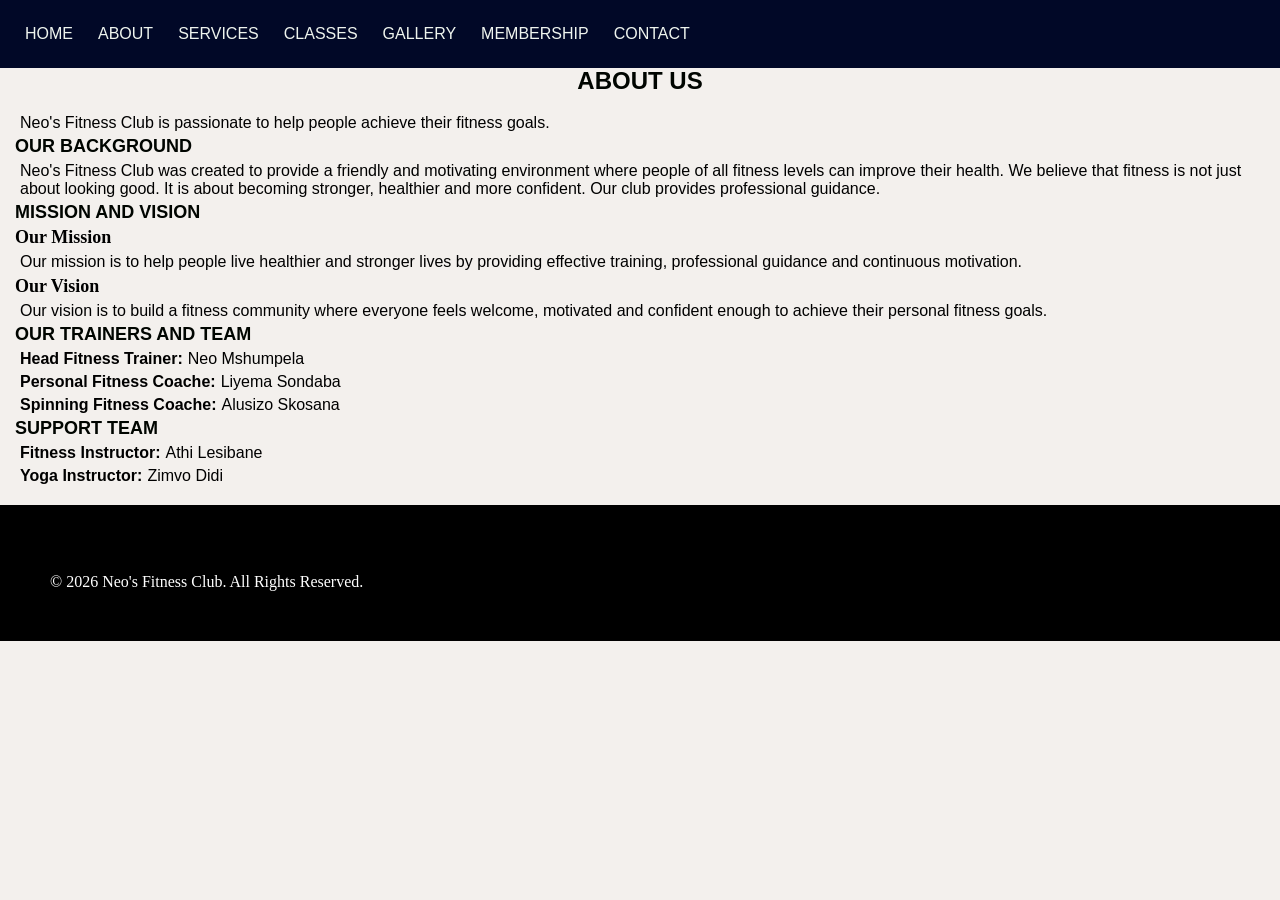
==== commit 6299c094: "added img and edited about/home pages" ====
--- a/HTML/About Us Page.html
+++ b/HTML/About Us Page.html
@@ -4,7 +4,7 @@
     <title>About Us - Neo's Fitness Club</title>
     <link rel="stylesheet" href="../CSS/styling.css">
 </head>
-<body class="inner-page">
+<body>
     <!-- /* Header with navigation - same on all pages */ -->
 <header>
 <nav>
@@ -19,38 +19,35 @@
     </ul>
 </nav>
 </header>
+        <section class="about-container">
 
-    <!-- /* Main content area */ -->
-    
-        <section>
-            <div class="card">
-               <h1>About Us</h1>
-    <p>Learn more about Neo's Fitness Club and our passion for helping people achieve their fitness goals.</p>
+        <h2>About Us</h2>
+        <main class="card-box">
+    <p id="about-intro" >Neo's Fitness Club is passionate to help people achieve their fitness goals.</p>
 
-    <h2>Our Background</h2>
+    <h3>Our Background</h3>
     <p>Neo's Fitness Club was created to provide a friendly and motivating environment where people of all fitness levels can improve their health. We believe that fitness is not just about looking good. It is about becoming stronger, healthier and more confident. Our club provides professional guidance.</p>
 
-    <h2>Mission and Vision</h2>
-    <h3>Our Mission</h3>
+    <h3>Mission and Vision</h3>
+    <h4>Our Mission</h4>
     <p>Our mission is to help people live healthier and stronger lives by providing effective training, professional guidance and continuous motivation.</p>
 
-    <h3>Our Vision</h3>
+    <h4>Our Vision</h4>
     <p>Our vision is to build a fitness community where everyone feels welcome, motivated and confident enough to achieve their personal fitness goals.</p>
 
-    <h2>Our Trainers and Team</h2>
-    <p>Our experienced and friendly team is dedicated to helping members train safely and effectively. We provide support, motivation and guidance throughout every fitness journey.</p>
+    <h3>Our Trainers and Team</h3>
 
-    <h3>Neo</h3>
-    <p>Head Fitness Trainer</p>
+    
+    <p><b>Head Fitness Trainer:</b><span>Neo Mshumpela</span></p>
 
-    <h3>Training Team</h3>
-    <p>Personal Fitness Coaches</p>
+    <p><b>Personal Fitness Coache:</b><span>Liyema Sondaba</span> </p>
+    <p><b>Spinning Fitness Coache:</b><span>Alusizo Skosana</span> </p>
 
     <h3>Support Team</h3>
-    <p>Member Support</p>
-               
-            </div>
-        </section>
+    <p><b>Fitness Instructor:</b><span>Athi Lesibane</span> </p>  
+    <p><b>Yoga Instructor:</b><span>Zimvo Didi</span> </p> 
+ </main>           
+    </section>
 
 
     <!-- /* Footer section */ -->
--- a/CSS/styling.css
+++ b/CSS/styling.css
@@ -3,6 +3,14 @@
     padding: 0;
     margin: 0;
     box-sizing: border-box;
+}
+body{
+    background-color: #f3f0ed;
+}
+p #intro-msg{
+    font-family:'Courier New', Courier, monospace;
+    font-weight: 900;
+    
 }
 
 /* 2.3 TYPOGRAPHY */
@@ -14,7 +22,7 @@
   color: var(--forest);
 }
 
-.about-container, .container, main, .content-card {
+ .container, .content-card {
   display: grid;
   grid-template-columns: 1fr 1fr;
   width: 90%; /* 3.2 % */
@@ -57,6 +65,7 @@
   box-shadow: 0 10px 30px rgba(0,0,0,0.06);
   transition: 0.3s;
 }
+/* header */
 
 header{
     background-color: #010827;
@@ -64,12 +73,15 @@
     padding: 20px;
    
 }
+
+/* navigation bar */
+
 nav a { 
      color: #eef4ee;
      font-family:'Gill Sans', 'Gill Sans MT', Calibri, 'Trebuchet MS', sans-serif;
      text-decoration: none;
      font-weight: 500;
-     font-size:small;
+     font-size: medium;
      transition: 0.3s;
      }
      
@@ -89,27 +101,101 @@
 nav a:hover {
     color: #ff6600;
 }
- 
+
+p#intro-msg{
+    font-family: 'Segoe UI', Tahoma, Geneva, Verdana, sans-serif;
+    color: #eef4ee;
+    font-size: 38px;
+    margin-bottom: 15px;
+    margin-left: 35%;
+    font-weight: bold;
+
+}
 /* TYPOGRAPHY */
 
 .card {
-    background: rgba(255, 255, 255, 0.83);
+    background-color: rgb(1, 51, 5);
     max-width: 900px;
-    margin: 30px auto;
+    margin: 30px ;
     padding: 30px;
     border-radius: 12px;
     box-shadow: 0 4px 15px rgba(0,0,0,0.1);
 }
-h1 {
-    color: #111;
-}
+.page-wrapper{
+    display:flex;
+    flex-direction: row;
+    align-items: center;
+    gap: 40px;
+    padding: 10px;
+}
+.right-text{
+    max-width: 600px;
+    font-family: 'Lucida Sans', 'Lucida Sans Regular', 'Lucida Grande', 'Lucida Sans Unicode', Geneva, Verdana, sans-serif;
+    font-size: x-large;
+}
+.right-text a{
+    font-size: medium;
+    background-color: #083601;
+    padding: 5px;
+    border-radius: 2px;
+    border: 2px #000500;
+    text-decoration: none;
+    color: #fbf8f8;
+}
+.right-text a:hover{
+    color: #000500;
+    background-color: orange;
+}
+
+/* images */
+
 img {
     border-radius: 10px;
     max-width: 100%;
 }
-img.container-img{
-    width: 100%;
-    height: 25%;
+img#landing-img{
+    border-radius: 0px;
+}
+
+.img-container{
+    display: inline-block;
+    position: relative;
+    width: 100%;
+    height: 450px;
+    box-sizing: border-box;
+}
+.overlay-text{
+    
+    position: absolute;
+    bottom: 20px;
+    color: white;
+    background: fixed;
+    top: 50%;
+    left: 50%;
+    font-family:'Times New Roman', Times, serif;
+    text-align: center;
+    font-size: 35px;
+    font-weight: bold;
+    text-shadow: 2px 2px 4px rgba(0, 0, 0, 0.933);
+    transform: translate(-50%, -50%);
+}
+.slidder-wrapper{
+    overflow: hidden;
+    width: 100%;
+}
+.image-list{
+    display: flex;
+    gap: 15px;
+    overflow-x: auto;
+    scroll-behavior: smooth;
+
+}
+.image-item{
+    flex: auto;
+    width: 400px;
+    height: auto;
+    object-fit: cover;
+    align-items: center;
 }
 
  /* Layout Structure*/
@@ -254,15 +340,21 @@
     gap: 2rem;
 }
 
+/* FOOTERs */
+
 footer {
     display: flex;
     justify-content: space-between;
-    background-color: var(--black);
-    padding: 10px;
+    background-color: black;
+    padding: 50px;
 }
 footer p{
-    color: whitesmoke;
+    color: white;
     text-align: center;
+
+}
+#home-footer p{
+    margin-bottom: 40px;
 
 }
     
@@ -325,20 +417,14 @@
     box-shadow: 0 20px 40px rgba(0,0,0,0.1);
 }
 
-/* -------------------------------------------------------
-   3.3 RESPONSIVE IMAGES
-   ------------------------------------------------------- */
-.responsive-img, picture img {
-    width: 100%;
-    height: auto;
-    max-width: 100%;
-    object-fit: cover;
-    border-radius: 2px;
-}
+
 
 /* -------------------------------------------------------
    3.1 BREAKPOINTS + 3.2 RELATIVE UNITS (rem, em, %)
    ------------------------------------------------------- */
+
+    
+
 @media screen and (max-width: 480px) {
     h1 { font-size: 2.8rem; }
     .hero {
@@ -347,7 +433,10 @@
         min-height: auto;
         text-align: center;
     }
-    .container { grid-template-columns: 1fr; width: 95%; }
+    .container { 
+        grid-template-columns: 1fr;
+         width: 95%; 
+        }
 }
 
 @media screen and (max-width: 480px) {
@@ -358,15 +447,19 @@
              gap: 1rem;
              text-align: center;
          }
-    .classes-wrapper { flex-direction: column;
+    .classes-wrapper { 
+        flex-direction: column;
      }
-    footer { flex-direction: column;
-             gap: 2rem;
-             text-align: center;
+    footer { 
+        flex-direction: column;
+        gap: 2rem;
+        text-align: center;
          }
-    h1 { font-size: 2.2rem;
+    h1 { 
+        font-size: 2.2rem;
      }
-    .hero { padding: 3rem 5%; 
+    .hero {
+         padding: 3rem 5%; 
     }
 }
 
@@ -386,6 +479,40 @@
 html { scroll-behavior: smooth; }
 
 
-
-
-
+/* ABOUT PAGE */
+
+/* section */
+
+section.about-container h2{
+    color: #000500;
+    text-align: center;
+}
+
+/* card-box */
+
+.card-box{
+    padding: 15px;
+    margin: auto;
+}
+.card-box p {
+    font-family: Arial, Helvetica, sans-serif;
+    margin: 5px;
+}
+.card-box h3{
+    font-family: Arial, Helvetica, sans-serif;
+    font-size: large;
+    color: #000500;
+    margin-bottom: 4px;
+}
+.card-box h4{
+    font-family:Georgia, 'Times New Roman', Times, serif;
+    font-size: large;
+}
+.card-box span{
+    padding: 5px;
+    font-family:Verdana, Geneva, Tahoma, sans-serif;
+    font-size: medium;
+
+}
+
+/* SERVICES */
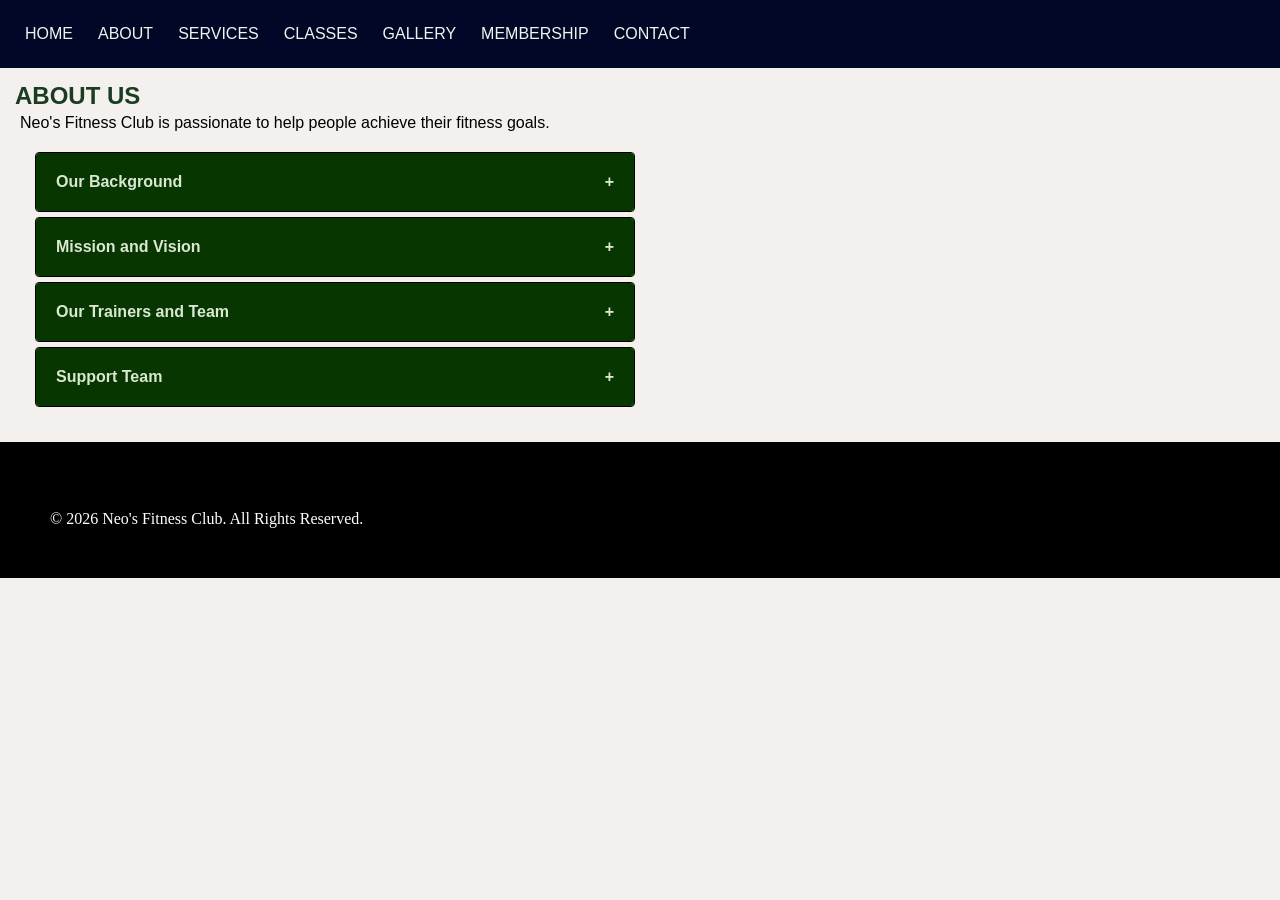
==== commit 6025db16: "added accordion header's" ====
--- a/HTML/About Us Page.html
+++ b/HTML/About Us Page.html
@@ -19,35 +19,75 @@
     </ul>
 </nav>
 </header>
-        <section class="about-container">
+        
 
-        <h2>About Us</h2>
+        
         <main class="card-box">
+                       <h2>About Us</h2>
     <p id="about-intro" >Neo's Fitness Club is passionate to help people achieve their fitness goals.</p>
+            <div class="accordion-container">
+                <!--section 1 -->
 
-    <h3>Our Background</h3>
-    <p>Neo's Fitness Club was created to provide a friendly and motivating environment where people of all fitness levels can improve their health. We believe that fitness is not just about looking good. It is about becoming stronger, healthier and more confident. Our club provides professional guidance.</p>
+                <div class="accordion-item">
+                    <div class="accordion-header">
+                        <span>Our Background</span>
+                        <span class="accordion-icon">+</span>
+                    </div>
+                    <div class="accordion-content">
+                            <p>Neo's Fitness Club was created to provide a friendly and motivating environment where people of all fitness levels can improve their health. We believe that fitness is not just about looking good. It is about becoming stronger, healthier and more confident. Our club provides professional guidance.</p>
+                        
+                    </div>
+                </div>
 
-    <h3>Mission and Vision</h3>
-    <h4>Our Mission</h4>
-    <p>Our mission is to help people live healthier and stronger lives by providing effective training, professional guidance and continuous motivation.</p>
+                <!--Section 2-->
 
-    <h4>Our Vision</h4>
-    <p>Our vision is to build a fitness community where everyone feels welcome, motivated and confident enough to achieve their personal fitness goals.</p>
+                <div class="accordion-item">
+                    <div class="accordion-header">
+                        <span>Mission and Vision</span>
+                        <span class="accordion-icon">+</span>
+                    </div>
+                    <div class="accordion-content">
+                            <h4>Our Mission</h4>
+                         <p>Our mission is to help people live healthier and stronger lives by providing effective training, professional guidance and continuous motivation.</p>
+                             <h4>Our Vision</h4>
+                        <p>Our vision is to build a fitness community where everyone feels welcome, motivated and confident enough to achieve their personal fitness goals.</p>
 
-    <h3>Our Trainers and Team</h3>
+                    </div>
+                </div>
+                <div class="accordion-item">
+                    <div class="accordion-header">
+                        <span>Our Trainers and Team</span>
+                        <span class="accordion-icon">+</span>
+                    </div>
+                    <div class="accordion-content">
+                            <p><b>Head Fitness Trainer:</b><span>Neo Mshumpela</span></p>
+                            <p><b>Personal Fitness Coach:</b><span>Liyema Sondaba</span> </p>
+                            <p><b>Spinning Fitness Coach:</b><span>Alusizo Skosana</span> </p>
+
+                    </div>
+                </div>
+                <div class="accordion-item">
+                    <div class="accordion-header">
+                        <span>Support Team</span>
+                        <span class="accordion-icon">+</span>
+                        
+                    </div>
+                    <div class="accordion-content">
+                        <p><b>Fitness Instructor:</b><span>Athi Lesibane</span> </p>  
+                        <p><b>Yoga Instructor:</b><span>Zimvo Didi</span> </p>
+                        <p><b>Swimming Instructor:</b><span>Ngcali Mshumpela</span> </p> 
+                        <p><b>Nutrition Advisor</b><span>Nikita Mangxola</span> </p> 
+                        <p><b>Receptionist</b><span>Dineo Zokufa</span> </p> 
+                        <p><b>Fitness Advisor</b><span>Buchule Ndumela</span> </p> 
+                    </div>
+                </div>
+            </div>
 
     
-    <p><b>Head Fitness Trainer:</b><span>Neo Mshumpela</span></p>
 
-    <p><b>Personal Fitness Coache:</b><span>Liyema Sondaba</span> </p>
-    <p><b>Spinning Fitness Coache:</b><span>Alusizo Skosana</span> </p>
 
-    <h3>Support Team</h3>
-    <p><b>Fitness Instructor:</b><span>Athi Lesibane</span> </p>  
-    <p><b>Yoga Instructor:</b><span>Zimvo Didi</span> </p> 
+
  </main>           
-    </section>
 
 
     <!-- /* Footer section */ -->
--- a/CSS/styling.css
+++ b/CSS/styling.css
@@ -71,6 +71,9 @@
     background-color: #010827;
     margin: 0px;
     padding: 20px;
+    width: 100%;
+    position: sticky;
+    z-index: 100;
    
 }
 
@@ -114,7 +117,7 @@
 /* TYPOGRAPHY */
 
 .card {
-    background-color: rgb(1, 51, 5);
+    background-color: rgb(1, 61, 5);
     max-width: 900px;
     margin: 30px ;
     padding: 30px;
@@ -493,17 +496,14 @@
 .card-box{
     padding: 15px;
     margin: auto;
+ 
+
 }
 .card-box p {
     font-family: Arial, Helvetica, sans-serif;
     margin: 5px;
 }
-.card-box h3{
-    font-family: Arial, Helvetica, sans-serif;
-    font-size: large;
-    color: #000500;
-    margin-bottom: 4px;
-}
+
 .card-box h4{
     font-family:Georgia, 'Times New Roman', Times, serif;
     font-size: large;
@@ -512,7 +512,45 @@
     padding: 5px;
     font-family:Verdana, Geneva, Tahoma, sans-serif;
     font-size: medium;
-
-}
-
-/* SERVICES */
+}
+
+/* ACCORDION */
+
+.accordion-container{
+    max-width: 600px;
+    margin: 20px;
+}
+
+.accordion-item{
+    border: 1px solid black;
+    margin-bottom: 5px;
+    border-radius: 4px;
+    overflow: hidden;
+}
+
+.accordion-header{
+    background-color: #083601;
+    color: #d9e8d0;
+    padding: 15px;
+    cursor: pointer;
+    display: flex;
+    justify-content: space-between;
+    font-weight: bold;
+    user-select: none;
+    transition: background-color 0.2s ease;
+}
+.accordion-header:hover{
+    background-color: #038005;
+}
+
+/* Active header */
+.accordion-header.active{
+    background-color: #083601;
+    color: #d9e8d0;
+}
+.accordion-content{
+    display: none;
+    padding: 15px;
+    background-color: whitesmoke;
+    border-top: 1px solid black;
+}
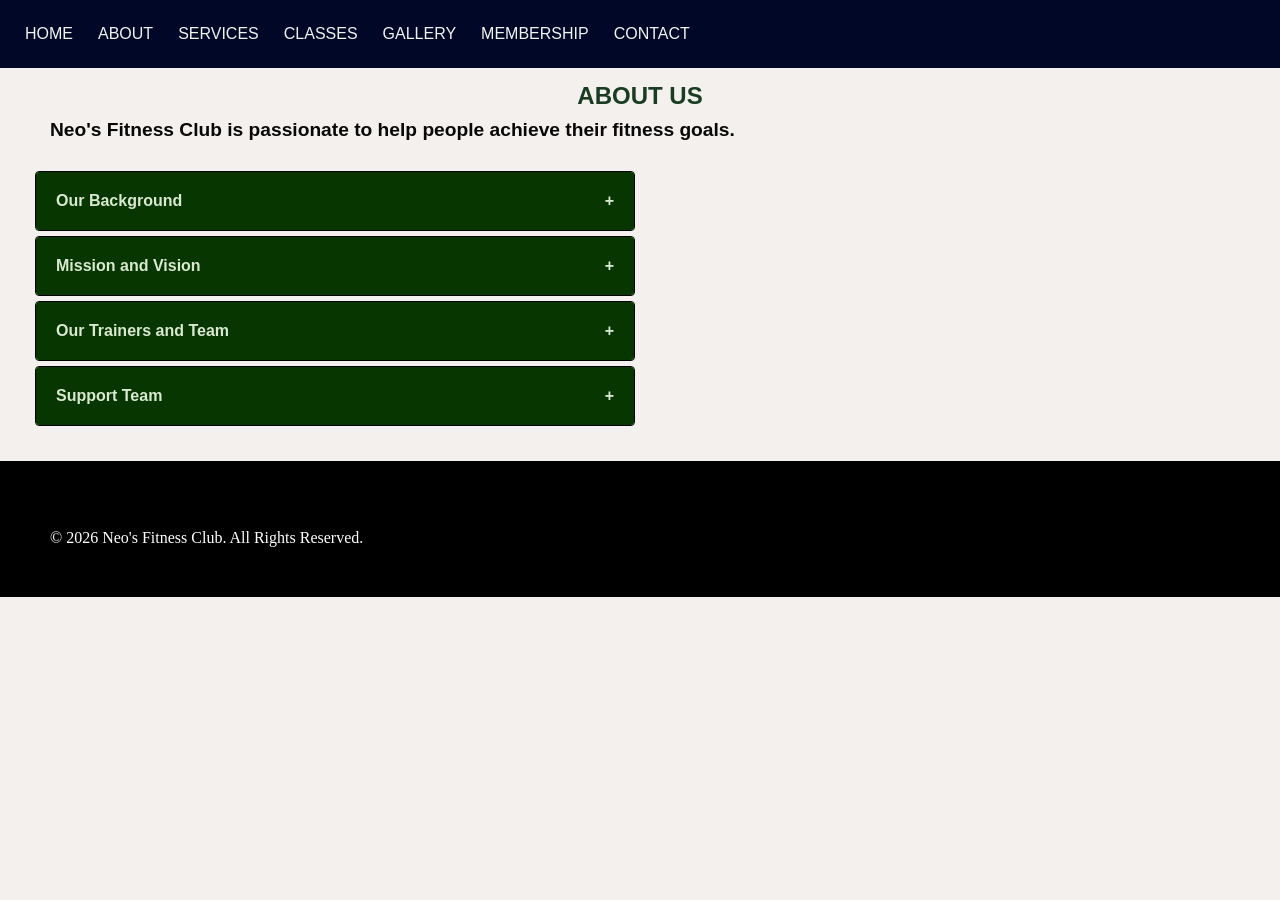
==== commit 1facbffe: "added script src to html pages" ====
--- a/HTML/About Us Page.html
+++ b/HTML/About Us Page.html
@@ -3,6 +3,10 @@
 <head>
     <title>About Us - Neo's Fitness Club</title>
     <link rel="stylesheet" href="../CSS/styling.css">
+    <script src="../Neo's Fitness Website/JAVASCRIPT/jquery-3.7.1.min.js"></script>
+<script src="../Neo's Fitness Website/JAVASCRIPT/script.js"></script>
+
+    
 </head>
 <body>
     <!-- /* Header with navigation - same on all pages */ -->
@@ -94,5 +98,7 @@
     <footer>
         <p><br>© 2026 Neo's Fitness Club. All Rights Reserved.</p>
     </footer>
+    <script src="../JAVASCRIPT/jquery-3.7.1.min.js"></script>
+    <script src="../JAVASCRIPT/script.js"></script>
 </body>
 </html>
--- a/CSS/styling.css
+++ b/CSS/styling.css
@@ -486,10 +486,7 @@
 
 /* section */
 
-section.about-container h2{
-    color: #000500;
-    text-align: center;
-}
+
 
 /* card-box */
 
@@ -499,9 +496,16 @@
  
 
 }
+.card-box h2{
+    text-align: center;
+}
 .card-box p {
     font-family: Arial, Helvetica, sans-serif;
-    margin: 5px;
+    color: rgb(8, 8, 8);
+    padding: 10px;
+    margin-left: 25px;
+    font-size: larger;
+    font-weight: 600;
 }
 
 .card-box h4{
@@ -551,6 +555,6 @@
 .accordion-content{
     display: none;
     padding: 15px;
-    background-color: whitesmoke;
+    background-color: rgba(129, 129, 222, 0.901);
     border-top: 1px solid black;
 }
